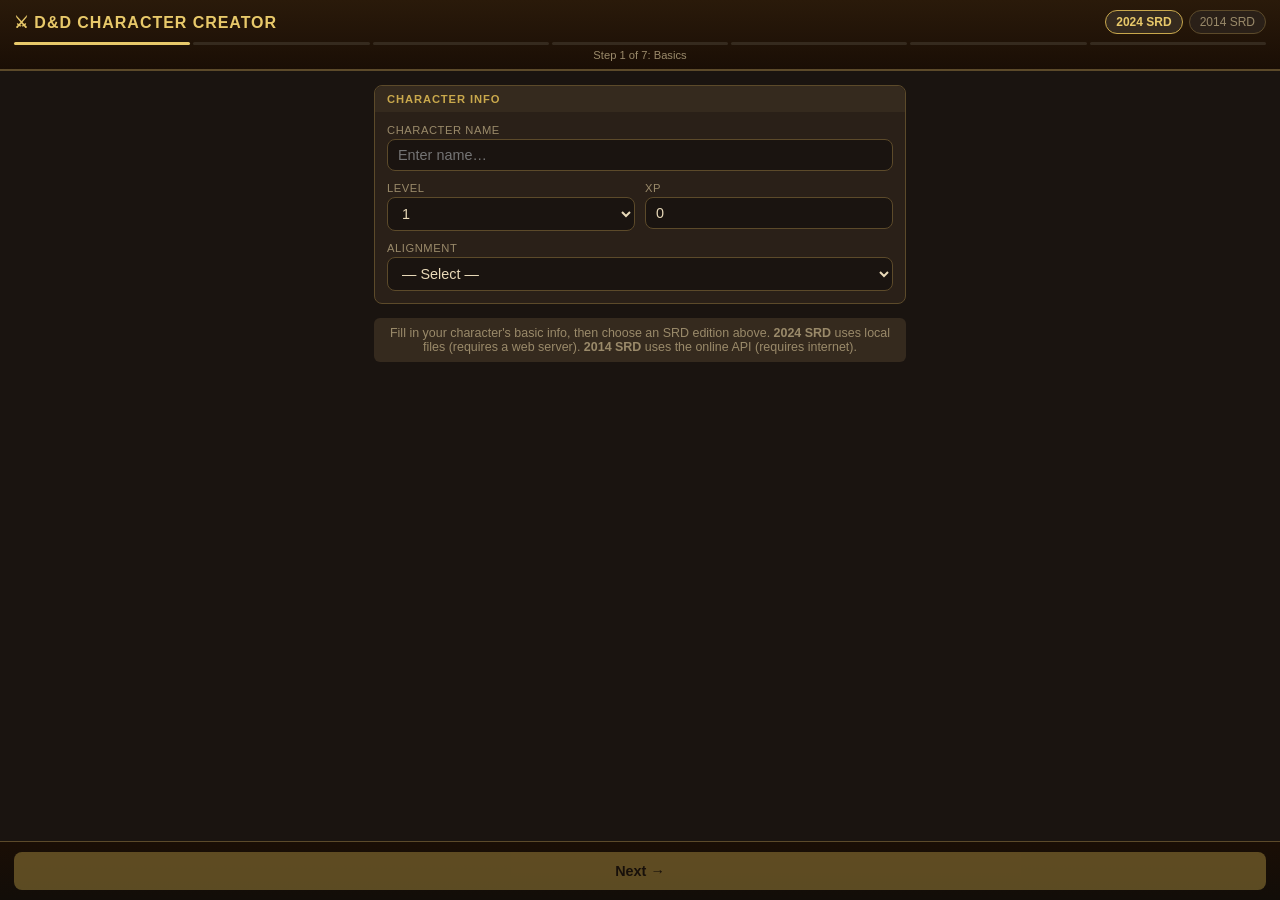
==== character-import-helper.html @ 52c6265e "Add character-import-helper.html wizard with SRD-driven character creation Introduces a 7-step chara" ====
<!DOCTYPE html>
<html lang="en">
<head>
<meta charset="UTF-8">
<meta name="viewport" content="width=device-width, initial-scale=1.0, maximum-scale=1.0">
<title>D&amp;D Character Creator</title>
<style>
/* ── Design tokens (match main sheet) ── */
:root {
  --bg:#1a1410;--surface:#2a2018;--surface2:#352a1e;--border:#5c4a2a;
  --border-rgb:92,74,42;--gold:#c9a84c;--gold-light:#e8c96a;
  --red:#c0392b;--red-light:#e74c3c;--green:#27ae60;
  --text:#e8d9b8;--text-muted:#9a8a6a;
  --spell:#5baeff;--spell-light:#7ec8ff;
  --radius:8px;--shadow:0 2px 8px rgba(0,0,0,.5);
}
*,*::before,*::after{box-sizing:border-box;margin:0;padding:0}
html{font-size:16px}
body{background:var(--bg);color:var(--text);font-family:-apple-system,BlinkMacSystemFont,'Segoe UI',sans-serif;min-height:100vh;padding-bottom:90px}

/* ── Header ── */
.wh{background:linear-gradient(180deg,#2a1a0a 0%,#1a0e05 100%);border-bottom:2px solid var(--border);padding:10px 14px 8px;position:sticky;top:0;z-index:100}
.wh-top{display:flex;align-items:center;justify-content:space-between}
.wh-title{font-size:1rem;font-weight:700;color:var(--gold-light);letter-spacing:.06em;text-transform:uppercase}
.wh-edition{display:flex;gap:6px}
.ed-btn{padding:4px 10px;border:1px solid var(--border);border-radius:20px;background:var(--surface);color:var(--text-muted);font-size:.75rem;cursor:pointer}
.ed-btn.active{border-color:var(--gold);background:var(--surface2);color:var(--gold-light);font-weight:600}
.wh-progress{display:flex;gap:3px;margin-top:8px}
.wp-seg{flex:1;height:3px;border-radius:2px;background:var(--surface2);transition:background .2s}
.wp-seg.done{background:var(--gold)}
.wp-seg.cur{background:var(--gold-light)}
.wh-label{font-size:.7rem;color:var(--text-muted);margin-top:4px;text-align:center}

/* ── Content ── */
.wc{padding:14px;max-width:560px;margin:0 auto}
.ws{display:none}.ws.active{display:block}

/* ── Section card ── */
.sec{background:var(--surface);border:1px solid var(--border);border-radius:var(--radius);margin-bottom:14px}
.sec-t{background:var(--surface2);padding:7px 12px;font-size:.7rem;font-weight:600;color:var(--gold);text-transform:uppercase;letter-spacing:.08em;border-radius:var(--radius) var(--radius) 0 0}
.sec-b{padding:12px}

/* ── Form ── */
.field{margin-bottom:11px}.field:last-child{margin-bottom:0}
.lbl{display:block;font-size:.7rem;color:var(--text-muted);text-transform:uppercase;letter-spacing:.05em;margin-bottom:3px}
.inp,.sel,.ta{width:100%;background:var(--bg);border:1px solid var(--border);border-radius:var(--radius);color:var(--text);font-size:.9rem;padding:7px 10px;outline:none;font-family:inherit}
.inp:focus,.sel:focus,.ta:focus{border-color:var(--gold)}
.sel option{background:#2a2018}
.ta{resize:vertical;min-height:70px}
.g2{display:grid;grid-template-columns:1fr 1fr;gap:10px}
.g3{display:grid;grid-template-columns:1fr 1fr 1fr;gap:8px}

/* ── Bonus picker ── */
.bonus-row{display:flex;align-items:center;gap:8px;margin-bottom:8px}
.bonus-row:last-child{margin-bottom:0}
.bonus-badge{min-width:38px;text-align:center;font-weight:700;font-size:.85rem;padding:4px 8px;border-radius:6px;border:1px solid var(--gold);color:var(--gold-light);background:var(--surface2)}
.bonus-badge.sm{border-color:var(--spell);color:var(--spell-light)}
.bonus-badge.bg-b{border-color:var(--green);color:var(--green)}
.bonus-label{font-size:.8rem;color:var(--text-muted);flex:0 0 60px}
.bonus-sel{flex:1;background:var(--bg);border:1px solid var(--border);border-radius:6px;color:var(--text);padding:6px 8px;font-size:.85rem}
.bonus-sel:focus{border-color:var(--gold);outline:none}

/* ── Species info pills ── */
.pill-row{display:flex;flex-wrap:wrap;gap:5px;margin-bottom:10px}
.pill{display:inline-flex;align-items:center;gap:5px;background:var(--surface2);border:1px solid var(--border);border-radius:20px;padding:4px 10px;font-size:.78rem}
.pill-k{color:var(--text-muted)}.pill-v{color:var(--gold-light);font-weight:600}

/* ── Trait toggles ── */
.trait-tog{display:flex;align-items:flex-start;gap:10px;padding:8px 0;border-bottom:1px solid rgba(92,74,42,.3);cursor:pointer}
.trait-tog:last-child{border-bottom:none}
.tog-box{width:16px;height:16px;border-radius:3px;border:1px solid var(--border);background:var(--bg);flex-shrink:0;margin-top:2px;transition:background .15s}
.trait-tog.on .tog-box{background:var(--gold);border-color:var(--gold)}
.tog-name{font-weight:600;font-size:.88rem;color:var(--gold-light)}
.tog-desc{font-size:.73rem;color:var(--text-muted);margin-top:2px;line-height:1.4}

/* ── Skill grid ── */
.skill-grid{display:grid;grid-template-columns:1fr 1fr;gap:5px}
.skill-chip{display:flex;align-items:center;gap:7px;padding:6px 8px;border:1px solid var(--border);border-radius:6px;background:var(--bg);cursor:pointer;font-size:.82rem;user-select:none}
.skill-chip.on{border-color:var(--gold);background:var(--surface2);color:var(--gold-light)}
.skill-chip.locked{border-color:var(--green);background:rgba(39,174,96,.1);color:var(--green);cursor:default}
.skill-dot{width:11px;height:11px;border-radius:50%;border:1px solid var(--border);flex-shrink:0}
.skill-chip.on .skill-dot{background:var(--gold);border-color:var(--gold)}
.skill-chip.locked .skill-dot{background:var(--green);border-color:var(--green)}

/* ── Equipment prof chips ── */
.ep-grid{display:flex;flex-wrap:wrap;gap:5px}
.ep-chip{padding:4px 10px;border:1px solid var(--border);border-radius:20px;font-size:.76rem;cursor:pointer;background:var(--bg);color:var(--text-muted)}
.ep-chip.on{border-color:var(--gold);background:var(--surface2);color:var(--gold-light)}

/* ── Ability score table ── */
.ab-table{width:100%;border-collapse:collapse}
.ab-table th{font-size:.65rem;color:var(--text-muted);text-transform:uppercase;letter-spacing:.05em;padding:3px 4px;text-align:center}
.ab-table td{padding:4px 4px;text-align:center;vertical-align:middle}
.ab-name{font-weight:700;color:var(--gold);font-size:.82rem;text-align:left!important;white-space:nowrap}
.ab-inp{width:50px;background:var(--bg);border:1px solid var(--border);border-radius:5px;color:var(--text);font-size:.9rem;padding:4px;text-align:center;outline:none}
.ab-inp:focus{border-color:var(--gold)}
.ab-bonus{color:var(--spell-light);font-size:.82rem;font-weight:600}
.ab-total{font-weight:700;font-size:1rem}
.ab-mod{color:var(--text-muted);font-size:.8rem}

/* ── Standard array ── */
.sa-row{display:flex;align-items:center;gap:8px;padding:6px 0;border-bottom:1px solid rgba(92,74,42,.3)}
.sa-row:last-child{border-bottom:none}
.sa-label{font-weight:700;color:var(--gold);width:32px;font-size:.82rem}
.sa-sel{flex:1;background:var(--bg);border:1px solid var(--border);border-radius:6px;color:var(--text);padding:5px 6px;font-size:.85rem;outline:none}
.sa-sel:focus{border-color:var(--gold)}
.sa-bonus{color:var(--spell-light);font-size:.78rem;width:36px;text-align:center}
.sa-total{font-weight:700;width:30px;text-align:center}
.sa-mod{color:var(--text-muted);font-size:.78rem;width:34px;text-align:center}

/* ── Point buy ── */
.points-disp{text-align:center;font-size:1.1rem;font-weight:700;color:var(--gold-light);margin-bottom:10px}
.points-disp span{font-size:.8rem;color:var(--text-muted);font-weight:normal}
.pb-row{display:flex;align-items:center;gap:7px;padding:5px 0;border-bottom:1px solid rgba(92,74,42,.3)}
.pb-row:last-child{border-bottom:none}
.pb-label{font-weight:700;color:var(--gold);width:32px;font-size:.82rem}
.pb-btn{width:26px;height:26px;border-radius:50%;border:1px solid var(--border);background:var(--surface2);color:var(--text);cursor:pointer;font-size:.9rem;display:flex;align-items:center;justify-content:center}
.pb-btn:active{background:var(--surface)}
.pb-val{font-weight:700;font-size:1rem;width:24px;text-align:center}
.pb-cost{color:var(--text-muted);font-size:.75rem;width:46px;text-align:center}
.pb-bonus{color:var(--spell-light);font-size:.78rem;width:36px;text-align:center}
.pb-total{font-weight:700;width:30px;text-align:center}
.pb-mod{color:var(--text-muted);font-size:.78rem;width:34px;text-align:center}

/* ── Method tabs ── */
.mtabs{display:flex;gap:5px;margin-bottom:13px}
.mtab{flex:1;padding:7px;border:1px solid var(--border);border-radius:var(--radius);background:var(--surface);color:var(--text-muted);font-size:.78rem;cursor:pointer;text-align:center}
.mtab.active{background:var(--surface2);border-color:var(--gold);color:var(--gold-light);font-weight:600}

/* ── Stat preview ── */
.stat-preview{display:grid;grid-template-columns:repeat(3,1fr);gap:8px;margin-bottom:12px}
.sp-card{background:var(--surface2);border:1px solid var(--border);border-radius:var(--radius);padding:8px;text-align:center}
.sp-val{font-size:1.4rem;font-weight:700;color:var(--gold-light)}
.sp-lbl{font-size:.62rem;color:var(--text-muted);text-transform:uppercase;margin-top:1px}

/* ── Summary ── */
.sum-name{font-size:1.25rem;font-weight:700;color:var(--gold-light);margin-bottom:2px}
.sum-meta{font-size:.83rem;color:var(--text-muted);margin-bottom:12px}
.sum-ab-grid{display:grid;grid-template-columns:repeat(3,1fr);gap:6px;margin-bottom:10px}
.sum-ab{background:var(--surface2);border:1px solid var(--border);border-radius:6px;text-align:center;padding:6px 4px}
.sum-ab-key{font-size:.65rem;color:var(--text-muted);text-transform:uppercase}
.sum-ab-score{font-size:1.1rem;font-weight:700;color:var(--gold-light)}
.sum-ab-mod{font-size:.78rem;color:var(--text-muted)}

/* ── JSON preview ── */
.json-prev{background:var(--bg);border:1px solid var(--border);border-radius:var(--radius);padding:10px;font-family:'Courier New',monospace;font-size:.65rem;color:var(--text-muted);max-height:180px;overflow-y:auto;white-space:pre;margin-bottom:12px}

/* ── Buttons ── */
.full-btn{width:100%;padding:12px;border:none;border-radius:var(--radius);font-size:.9rem;font-weight:600;cursor:pointer;margin-bottom:8px}
.full-btn:last-child{margin-bottom:0}
.full-btn.green{background:var(--green);color:#fff}
.full-btn.blue{background:var(--spell);color:#fff}
.full-btn.gold{background:var(--gold);color:#1a1410}

/* ── Status ── */
.status{font-size:.78rem;color:var(--text-muted);padding:8px 12px;background:var(--surface2);border-radius:6px;margin-bottom:10px;text-align:center}
.status.err{color:var(--red-light);background:rgba(192,57,43,.12)}
.status.load{color:var(--spell)}
.hint{font-size:.7rem;color:var(--text-muted);font-style:italic;margin-top:4px}
.badge-green{display:inline-block;padding:2px 8px;border-radius:10px;font-size:.72rem;font-weight:600;background:rgba(39,174,96,.15);border:1px solid var(--green);color:var(--green);margin-right:4px}
.badge-blue{display:inline-block;padding:2px 8px;border-radius:10px;font-size:.72rem;font-weight:600;background:rgba(91,174,255,.12);border:1px solid var(--spell);color:var(--spell-light);margin-right:4px}

/* ── Nav ── */
.wnav{position:fixed;bottom:0;left:0;right:0;background:linear-gradient(180deg,#1a0e05 0%,#120d08 100%);border-top:1px solid var(--border);padding:10px 14px;display:flex;gap:10px;z-index:100}
.nav-btn{flex:1;padding:11px;border:none;border-radius:var(--radius);font-size:.9rem;font-weight:600;cursor:pointer}
.nav-back{background:var(--surface2);border:1px solid var(--border);color:var(--text-muted)}
.nav-next{background:var(--gold);color:#1a1410}
.nav-next:disabled{opacity:.4;cursor:default}
</style>
</head>
<body>

<!-- ── Header ── -->
<div class="wh">
  <div class="wh-top">
    <div class="wh-title">⚔ D&amp;D Character Creator</div>
    <div class="wh-edition">
      <button class="ed-btn active" id="btn2024" onclick="setEdition('2024')">2024 SRD</button>
      <button class="ed-btn" id="btn2014" onclick="setEdition('2014')">2014 SRD</button>
    </div>
  </div>
  <div class="wh-progress" id="progressBar"></div>
  <div class="wh-label" id="stepLabel"></div>
</div>

<div class="wc">

<!-- ── Step 0: Basics ── -->
<div class="ws active" id="step-0">
  <div class="sec"><div class="sec-t">Character Info</div><div class="sec-b">
    <div class="field"><label class="lbl">Character Name</label><input class="inp" id="b-name" type="text" placeholder="Enter name…" oninput="W.basic.name=this.value;updateNav()"></div>
    <div class="g2">
      <div class="field"><label class="lbl">Level</label>
        <select class="sel" id="b-level" onchange="W.basic.level=+this.value">
          <option value="1">1</option><option value="2">2</option><option value="3">3</option>
          <option value="4">4</option><option value="5">5</option><option value="6">6</option>
          <option value="7">7</option><option value="8">8</option><option value="9">9</option>
          <option value="10">10</option><option value="11">11</option><option value="12">12</option>
          <option value="13">13</option><option value="14">14</option><option value="15">15</option>
          <option value="16">16</option><option value="17">17</option><option value="18">18</option>
          <option value="19">19</option><option value="20">20</option>
        </select>
      </div>
      <div class="field"><label class="lbl">XP</label><input class="inp" id="b-xp" type="number" min="0" value="0" oninput="W.basic.xp=this.value"></div>
    </div>
    <div class="field"><label class="lbl">Alignment</label>
      <select class="sel" id="b-align" onchange="W.basic.alignment=this.value">
        <option value="">— Select —</option>
        <option>Lawful Good</option><option>Neutral Good</option><option>Chaotic Good</option>
        <option>Lawful Neutral</option><option>True Neutral</option><option>Chaotic Neutral</option>
        <option>Lawful Evil</option><option>Neutral Evil</option><option>Chaotic Evil</option>
      </select>
    </div>
  </div></div>
  <div class="status" id="s0-hint">Fill in your character's basic info, then choose an SRD edition above. <b>2024 SRD</b> uses local files (requires a web server). <b>2014 SRD</b> uses the online API (requires internet).</div>
</div>

<!-- ── Step 1: Species ── -->
<div class="ws" id="step-1">
  <div class="sec"><div class="sec-t">Species / Race</div><div class="sec-b">
    <div class="field">
      <label class="lbl">Select Species</label>
      <select class="sel" id="sp-sel" onchange="onSpeciesChange(this.value)">
        <option value="">— Loading… —</option>
      </select>
    </div>
    <div id="sp-subrace-wrap" style="display:none" class="field">
      <label class="lbl">Subspecies</label>
      <select class="sel" id="sp-sub-sel" onchange="onSubspeciesChange(this.value)">
        <option value="">— None —</option>
      </select>
    </div>
  </div></div>

  <div id="sp-detail" style="display:none">
    <!-- Bonus allocation -->
    <div class="sec"><div class="sec-t">Ability Score Bonuses</div><div class="sec-b">
      <p class="hint" style="margin-bottom:10px" id="sp-bonus-hint"></p>
      <div id="sp-bonus-ui"></div>
    </div></div>
    <!-- Species info -->
    <div class="sec"><div class="sec-t">Species Info</div><div class="sec-b" id="sp-info-body"></div></div>
    <!-- Traits -->
    <div class="sec" id="sp-traits-sec"><div class="sec-t">Species Traits (select to import)</div><div class="sec-b" id="sp-traits-body"></div></div>
  </div>
  <div id="sp-status"></div>
</div>

<!-- ── Step 2: Class ── -->
<div class="ws" id="step-2">
  <div class="sec"><div class="sec-t">Class</div><div class="sec-b">
    <div class="field">
      <label class="lbl">Select Class</label>
      <select class="sel" id="cl-sel" onchange="onClassChange(this.value)">
        <option value="">— Loading… —</option>
      </select>
    </div>
    <div id="cl-subclass-wrap" style="display:none" class="field">
      <label class="lbl">Subclass (optional)</label>
      <select class="sel" id="cl-sub-sel" onchange="W.cls.subclass=this.options[this.selectedIndex].text;W.cls.subclassIndex=this.value">
        <option value="">— None selected —</option>
      </select>
    </div>
  </div></div>

  <div id="cl-detail" style="display:none">
    <div class="sec"><div class="sec-t">Class Info</div><div class="sec-b" id="cl-info-body"></div></div>
    <div class="sec"><div class="sec-t" id="cl-skill-title">Skill Proficiencies</div><div class="sec-b"><div class="skill-grid" id="cl-skill-grid"></div></div></div>
    <div class="sec"><div class="sec-t">Equipment Proficiencies</div><div class="sec-b"><div class="ep-grid" id="cl-equip-grid"></div></div></div>
  </div>
  <div id="cl-status"></div>
</div>

<!-- ── Step 3: Background ── -->
<div class="ws" id="step-3">
  <div class="sec"><div class="sec-t">Background</div><div class="sec-b">
    <div class="field">
      <label class="lbl">Select Background</label>
      <select class="sel" id="bg-sel" onchange="onBackgroundChange(this.value)">
        <option value="">— Loading… —</option>
      </select>
    </div>
  </div></div>

  <div id="bg-detail" style="display:none">
    <div class="sec" id="bg-bonus-sec"><div class="sec-t">Ability Score Bonuses</div><div class="sec-b">
      <p class="hint" style="margin-bottom:10px" id="bg-bonus-hint"></p>
      <div id="bg-bonus-ui"></div>
    </div></div>
    <div class="sec"><div class="sec-t">Background Proficiencies</div><div class="sec-b" id="bg-profs-body"></div></div>
  </div>
  <div class="status" id="bg-status-none" style="display:none">No background selected — skills from background will be skipped.</div>
  <div id="bg-status"></div>
</div>

<!-- ── Step 4: Ability Scores ── -->
<div class="ws" id="step-4">
  <div class="mtabs">
    <div class="mtab active" onclick="setScoreMethod('manual')">Manual</div>
    <div class="mtab" onclick="setScoreMethod('standard')">Standard Array</div>
    <div class="mtab" onclick="setScoreMethod('pointbuy')">Point Buy</div>
  </div>
  <div id="score-manual">
    <div class="sec"><div class="sec-t">Base Scores</div><div class="sec-b">
      <table class="ab-table">
        <thead><tr><th></th><th>Base</th><th>Bonus</th><th>Total</th><th>Mod</th></tr></thead>
        <tbody id="manual-tbody"></tbody>
      </table>
    </div></div>
  </div>
  <div id="score-standard" style="display:none">
    <div class="sec"><div class="sec-t">Standard Array — assign 15,14,13,12,10,8</div><div class="sec-b">
      <div id="sa-body"></div>
    </div></div>
  </div>
  <div id="score-pointbuy" style="display:none">
    <div class="sec"><div class="sec-t">Point Buy (27 points)</div><div class="sec-b">
      <div class="points-disp" id="pb-points">27 <span>points remaining</span></div>
      <div id="pb-body"></div>
    </div></div>
  </div>
  <div class="stat-preview" id="stat-preview">
    <div class="sp-card"><div class="sp-val" id="prev-hp">—</div><div class="sp-lbl">HP (avg)</div></div>
    <div class="sp-card"><div class="sp-val" id="prev-ac">—</div><div class="sp-lbl">AC (base)</div></div>
    <div class="sp-card"><div class="sp-val" id="prev-prof">+2</div><div class="sp-lbl">Prof Bonus</div></div>
  </div>
  <div class="hint" style="text-align:center;margin-bottom:6px">HP uses average per level; AC = 10 + DEX mod. Both can be adjusted in the character sheet.</div>
</div>

<!-- ── Step 5: Personality ── -->
<div class="ws" id="step-5">
  <div class="sec"><div class="sec-t">Languages</div><div class="sec-b">
    <div class="field"><label class="lbl">Languages (free text)</label>
      <input class="inp" id="p-langs" type="text" placeholder="Common, Elvish…" oninput="W.personality.languages=this.value">
    </div>
    <p class="hint">Common is standard. Add languages granted by species, background, or class.</p>
  </div></div>
  <div class="sec"><div class="sec-t">Personality</div><div class="sec-b">
    <div class="field"><label class="lbl">Personality Traits</label><textarea class="ta" id="p-personality" oninput="W.personality.personality=this.value"></textarea></div>
    <div class="field"><label class="lbl">Ideals</label><textarea class="ta" id="p-ideals" oninput="W.personality.ideals=this.value"></textarea></div>
    <div class="field"><label class="lbl">Bonds</label><textarea class="ta" id="p-bonds" oninput="W.personality.bonds=this.value"></textarea></div>
    <div class="field"><label class="lbl">Flaws</label><textarea class="ta" id="p-flaws" oninput="W.personality.flaws=this.value"></textarea></div>
  </div></div>
  <div class="sec"><div class="sec-t">Notes</div><div class="sec-b">
    <div class="field"><textarea class="ta" id="p-notes" placeholder="Campaign notes…" oninput="W.personality.notes=this.value"></textarea></div>
  </div></div>
</div>

<!-- ── Step 6: Review & Export ── -->
<div class="ws" id="step-6">
  <div class="sec"><div class="sec-t">Character Summary</div><div class="sec-b" id="review-summary"></div></div>
  <div class="sec"><div class="sec-t">JSON Preview</div><div class="sec-b">
    <div class="json-prev" id="json-prev"></div>
    <button class="full-btn green" onclick="downloadJSON()">⬇ Download JSON</button>
    <button class="full-btn blue" onclick="copyJSON()">⎘ Copy to Clipboard</button>
  </div></div>
  <div class="sec"><div class="sec-t">How to Import</div><div class="sec-b">
    <p style="font-size:.82rem;color:var(--text-muted);line-height:1.6">
      1. Open <b>dnd-character-sheet.html</b> in your browser.<br>
      2. Tap ⚙ Settings in the top-right corner.<br>
      3. Choose <b>Load Character</b> and select the downloaded JSON file.<br>
      4. Your character will be loaded and ready to edit.
    </p>
  </div></div>
  <div id="review-status"></div>
</div>

</div><!-- /wc -->

<!-- ── Bottom nav ── -->
<div class="wnav">
  <button class="nav-btn nav-back" id="btnBack" onclick="goBack()">← Back</button>
  <button class="nav-btn nav-next" id="btnNext" onclick="goNext()">Next →</button>
</div>

<script>
'use strict';

// ── Constants ──────────────────────────────────────────────────────────────

const STEPS = ['Basics','Species','Class','Background','Ability Scores','Personality','Review'];
const ABILITY_KEYS = ['STR','DEX','CON','INT','WIS','CHA'];
const ABILITY_NAMES = {STR:'Strength',DEX:'Dexterity',CON:'Constitution',INT:'Intelligence',WIS:'Wisdom',CHA:'Charisma'};

const ALL_SKILLS = ['Acrobatics','Animal Handling','Arcana','Athletics','Deception','History',
  'Insight','Intimidation','Investigation','Medicine','Nature','Perception',
  'Performance','Persuasion','Religion','Sleight of Hand','Stealth','Survival'];

const SLOT_LABELS = ['1st','2nd','3rd','4th','5th','6th','7th','8th','9th'];

// Spell slot tables — index 0 = level 1, each entry = [1st…9th slots]
const SLOTS_FULL = [
  [2,0,0,0,0,0,0,0,0],[3,0,0,0,0,0,0,0,0],[4,2,0,0,0,0,0,0,0],[4,3,0,0,0,0,0,0,0],
  [4,3,2,0,0,0,0,0,0],[4,3,3,0,0,0,0,0,0],[4,3,3,1,0,0,0,0,0],[4,3,3,2,0,0,0,0,0],
  [4,3,3,3,1,0,0,0,0],[4,3,3,3,2,0,0,0,0],[4,3,3,3,2,1,0,0,0],[4,3,3,3,2,1,0,0,0],
  [4,3,3,3,2,1,1,0,0],[4,3,3,3,2,1,1,0,0],[4,3,3,3,2,1,1,1,0],[4,3,3,3,2,1,1,1,0],
  [4,3,3,3,2,1,1,1,1],[4,3,3,3,3,1,1,1,1],[4,3,3,3,3,2,1,1,1],[4,3,3,3,3,2,2,1,1]
];
const SLOTS_HALF_2024 = [
  [2,0,0,0,0,0,0,0,0],[2,0,0,0,0,0,0,0,0],[3,0,0,0,0,0,0,0,0],[3,0,0,0,0,0,0,0,0],
  [4,2,0,0,0,0,0,0,0],[4,2,0,0,0,0,0,0,0],[4,3,0,0,0,0,0,0,0],[4,3,0,0,0,0,0,0,0],
  [4,3,2,0,0,0,0,0,0],[4,3,2,0,0,0,0,0,0],[4,3,3,0,0,0,0,0,0],[4,3,3,0,0,0,0,0,0],
  [4,3,3,1,0,0,0,0,0],[4,3,3,1,0,0,0,0,0],[4,3,3,2,0,0,0,0,0],[4,3,3,2,0,0,0,0,0],
  [4,3,3,3,1,0,0,0,0],[4,3,3,3,1,0,0,0,0],[4,3,3,3,2,0,0,0,0],[4,3,3,3,2,0,0,0,0]
];
const SLOTS_HALF_2014 = [
  [0,0,0,0,0,0,0,0,0],[2,0,0,0,0,0,0,0,0],[3,0,0,0,0,0,0,0,0],[3,0,0,0,0,0,0,0,0],
  [4,2,0,0,0,0,0,0,0],[4,2,0,0,0,0,0,0,0],[4,3,0,0,0,0,0,0,0],[4,3,0,0,0,0,0,0,0],
  [4,3,2,0,0,0,0,0,0],[4,3,2,0,0,0,0,0,0],[4,3,3,0,0,0,0,0,0],[4,3,3,0,0,0,0,0,0],
  [4,3,3,1,0,0,0,0,0],[4,3,3,1,0,0,0,0,0],[4,3,3,2,0,0,0,0,0],[4,3,3,2,0,0,0,0,0],
  [4,3,3,3,1,0,0,0,0],[4,3,3,3,1,0,0,0,0],[4,3,3,3,2,0,0,0,0],[4,3,3,3,2,0,0,0,0]
];
const SLOTS_WARLOCK = [
  [1,0,0,0,0,0,0,0,0],[2,0,0,0,0,0,0,0,0],[0,2,0,0,0,0,0,0,0],[0,2,0,0,0,0,0,0,0],
  [0,0,2,0,0,0,0,0,0],[0,0,2,0,0,0,0,0,0],[0,0,0,2,0,0,0,0,0],[0,0,0,2,0,0,0,0,0],
  [0,0,0,0,2,0,0,0,0],[0,0,0,0,2,0,0,0,0],[0,0,0,0,3,0,0,0,0],[0,0,0,0,3,0,0,0,0],
  [0,0,0,0,3,0,0,0,0],[0,0,0,0,3,0,0,0,0],[0,0,0,0,3,0,0,0,0],[0,0,0,0,3,0,0,0,0],
  [0,0,0,0,4,0,0,0,0],[0,0,0,0,4,0,0,0,0],[0,0,0,0,4,0,0,0,0],[0,0,0,0,4,0,0,0,0]
];
const SLOTS_NONE = Array.from({length:20},()=>[0,0,0,0,0,0,0,0,0]);

function classSlotTable(idx, edition) {
  if (['bard','cleric','druid','sorcerer','wizard'].includes(idx)) return SLOTS_FULL;
  if (idx === 'warlock') return SLOTS_WARLOCK;
  if (['paladin','ranger'].includes(idx)) return edition==='2024'?SLOTS_HALF_2024:SLOTS_HALF_2014;
  return SLOTS_NONE;
}

// Equipment proficiencies by class index
const CLASS_EQUIP = {
  barbarian:{groups:['Light Armor','Medium Armor','Shields','Simple Weapons','Martial Weapons'],custom:[]},
  bard:     {groups:['Light Armor','Simple Weapons'],custom:['Hand Crossbow','Longsword','Rapier','Shortsword']},
  cleric:   {groups:['Light Armor','Medium Armor','Shields','Simple Weapons'],custom:[]},
  druid:    {groups:['Light Armor','Medium Armor','Shields','Simple Weapons'],custom:[]},
  fighter:  {groups:['Light Armor','Medium Armor','Heavy Armor','Shields','Simple Weapons','Martial Weapons'],custom:[]},
  monk:     {groups:['Simple Weapons'],custom:['Shortsword']},
  paladin:  {groups:['Light Armor','Medium Armor','Heavy Armor','Shields','Simple Weapons','Martial Weapons'],custom:[]},
  ranger:   {groups:['Light Armor','Medium Armor','Shields','Simple Weapons','Martial Weapons'],custom:[]},
  rogue:    {groups:['Light Armor','Simple Weapons'],custom:['Hand Crossbow','Longsword','Rapier','Shortsword']},
  sorcerer: {groups:[],custom:['Dagger','Light Crossbow','Quarterstaff','Dart','Sling']},
  warlock:  {groups:['Light Armor','Simple Weapons'],custom:[]},
  wizard:   {groups:[],custom:['Dagger','Light Crossbow','Quarterstaff','Dart','Sling']},
};

// Point buy costs (index = score - 8)
const PB_COST = [0,1,2,3,4,5,0,7,0,9];
const PB_TOTAL = 27;

// ── State ──────────────────────────────────────────────────────────────────

const W = {
  edition: '2024',
  step: 0,
  basic: { name:'', level:1, alignment:'', xp:'0' },

  // species
  speciesIndex: '',
  speciesData: null,      // normalized species object
  subspeciesIndex: '',
  subspeciesData: null,
  speciesBonus: {big:'', small:''},       // '+2' and '+1' ability keys
  speciesBonusCustom: {},                 // for 2014: override map {original_key: new_key}
  selectedTraits: [],                     // indices of traits selected to import

  // class
  classIndex: '',
  classData: null,
  subclassIndex: '',
  subclassName: '',
  chosenSkills: [],
  equipProfs: [],                         // array of group names (from CLASS_EQUIP)
  equipCustom: [],                        // extra custom prof names

  // background
  bgIndex: '',
  bgData: null,
  bgBonus: {big:'', small:''},

  // ability scores
  scoreMethod: 'manual',
  baseScores: {STR:10,DEX:10,CON:10,INT:10,WIS:10,CHA:10},
  stdAssign: {STR:'',DEX:'',CON:'',INT:'',WIS:'',CHA:''},  // value assigned for std array
  pbScores: {STR:8,DEX:8,CON:8,INT:8,WIS:8,CHA:8},

  // personality
  personality: {personality:'',ideals:'',bonds:'',flaws:'',languages:'',notes:''},

  // cache
  _cache: {},
  _srdLoaded: {species:false,classes:false,backgrounds:false},
};

// ── Utilities ──────────────────────────────────────────────────────────────

const abilityMod = s => Math.floor((s-10)/2);
const modStr = m => (m>=0?'+':'')+m;
const profBonus = lvl => Math.ceil(lvl/4)+1;
const el = id => document.getElementById(id);

function totalScores() {
  const base = W.scoreMethod==='manual' ? W.baseScores :
               W.scoreMethod==='standard' ? stdArrayTotals() : W.pbScores;
  const bonus = totalBonuses();
  const out = {};
  for (const k of ABILITY_KEYS) out[k] = (base[k]||0) + (bonus[k]||0);
  return out;
}

function totalBonuses() {
  const b = {STR:0,DEX:0,CON:0,INT:0,WIS:0,CHA:0};
  // species bonus
  if (W.edition==='2024') {
    if (W.speciesBonus.big) b[W.speciesBonus.big] += 2;
    if (W.speciesBonus.small) b[W.speciesBonus.small] += 1;
  } else {
    // 2014: fixed bonuses with optional override
    const raw = W.speciesData?.abilityBonuses || {};
    for (const [origKey, val] of Object.entries(raw)) {
      const target = W.speciesBonusCustom[origKey] || origKey;
      if (target && ABILITY_KEYS.includes(target)) b[target] = (b[target]||0) + val;
    }
  }
  // subspecies bonus
  const subRaw = W.subspeciesData?.abilityBonuses || {};
  for (const [origKey, val] of Object.entries(subRaw)) {
    const target = W.speciesBonusCustom['sub_'+origKey] || origKey;
    if (target && ABILITY_KEYS.includes(target)) b[target] = (b[target]||0) + val;
  }
  // background bonus (2024 only)
  if (W.edition==='2024' && W.bgData) {
    if (W.bgBonus.big) b[W.bgBonus.big] = (b[W.bgBonus.big]||0) + 2;
    if (W.bgBonus.small) b[W.bgBonus.small] = (b[W.bgBonus.small]||0) + 1;
  }
  return b;
}

function stdArrayTotals() {
  const base = {STR:0,DEX:0,CON:0,INT:0,WIS:0,CHA:0};
  for (const k of ABILITY_KEYS) {
    const v = parseInt(W.stdAssign[k]);
    if (!isNaN(v)) base[k] = v;
  }
  return base;
}

// ── SRD fetching ──────────────────────────────────────────────────────────

const BASE_2014 = 'https://www.dnd5eapi.co/api/';
const BASE_2024 = '/srd2024/';

async function srdGet(path) {
  const key = W.edition + '|' + path;
  if (W._cache[key]) return W._cache[key];
  let url;
  if (W.edition === '2024') {
    url = BASE_2024 + path;
  } else {
    url = BASE_2014 + path;
  }
  const r = await fetch(url);
  if (!r.ok) throw new Error(`HTTP ${r.status} for ${url}`);
  const data = await r.json();
  W._cache[key] = data;
  return data;
}

// ── Normalize species data ─────────────────────────────────────────────────

function normalizeSpecies2024(raw) {
  return {
    index: raw.index,
    name: raw.name,
    speed: raw.speed || 30,
    size: raw.size || 'Medium',
    traits: (raw.traits||[]).map(t=>({name:t.name, description:t.description||''})),
    abilityBonuses: {},   // 2024 = free choice
    subspecies: (raw.subspecies||[]).map(s=>({
      index: s.index,
      name: s.name,
      traits: (s.traits||[]).map(t=>({name:t.name, description:t.description||''})),
      abilityBonuses: {},
    })),
    languages: '',
  };
}

function normalizeSpecies2014(raw, traitDescMap) {
  // Parse ability bonuses: {STR:2, DEX:1, ...}
  const ab = {};
  for (const entry of (raw.ability_bonuses||[])) {
    const k = entry.ability_score.index.toUpperCase();
    if (ABILITY_KEYS.includes(k)) ab[k] = (ab[k]||0) + entry.bonus;
  }
  const traits = (raw.traits||[]).map(t=>({
    name: t.name,
    description: (traitDescMap[t.index]||[]).join('\n\n'),
  }));
  // Languages
  const langs = (raw.languages||[]).map(l=>l.name).join(', ');
  return {
    index: raw.index,
    name: raw.name,
    speed: raw.speed || 30,
    size: (raw.size||'Medium').charAt(0).toUpperCase()+(raw.size||'Medium').slice(1).toLowerCase(),
    traits,
    abilityBonuses: ab,
    subspecies: (raw.subraces||[]).map(s=>({index:s.index, name:s.name})),
    languages: langs,
  };
}

function normalizeClass2024(raw) {
  return {
    index: raw.index,
    name: raw.name,
    hitDie: raw.hit_die,
    spellcasting: raw.spellcasting_ability,
    savingThrows: raw.saving_throws || [],
    skillChoices: raw.skill_choices || {choose:2,from:[]},
    subclasses: (raw.subclasses||[]).map(s=>({index:s.index, name:s.name})),
  };
}

function normalizeClass2014(raw) {
  // Parse skill choices from proficiency_choices
  const skillChoices = {choose:2, from:[]};
  for (const pc of (raw.proficiency_choices||[])) {
    const opts = (pc.from?.options||[]).filter(o=>o.item?.name?.startsWith('Skill:'));
    if (opts.length > 0) {
      skillChoices.choose = pc.choose;
      skillChoices.from = opts.map(o=>o.item.name.replace('Skill: ',''));
    }
  }
  return {
    index: raw.index,
    name: raw.name,
    hitDie: raw.hit_die,
    spellcasting: raw.spellcasting_ability?.index?.toUpperCase().slice(0,3) || null,
    savingThrows: (raw.saving_throws||[]).map(s=>s.index.toUpperCase()),
    skillChoices,
    subclasses: (raw.subclasses||[]).map(s=>({index:s.index, name:s.name})),
  };
}

function normalizeBackground2024(raw) {
  const skillProfs = [], toolProfs = [];
  for (const p of (raw.proficiencies||[])) {
    if (p.startsWith('Skill: ')) skillProfs.push(p.replace('Skill: ',''));
    else if (p.startsWith('Tool: ')) toolProfs.push(p.replace('Tool: ',''));
    else toolProfs.push(p);
  }
  return {
    index: raw.index,
    name: raw.name,
    skillProfs,
    toolProfs,
    abilityScores: raw.ability_scores || null,  // eligible abilities for bonuses
    feat: raw.feat || '',
  };
}

function normalizeBackground2014(raw) {
  const skillProfs = [], toolProfs = [];
  for (const p of (raw.starting_proficiencies||[])) {
    if (p.name.startsWith('Skill: ')) skillProfs.push(p.name.replace('Skill: ',''));
    else toolProfs.push(p.name);
  }
  return {
    index: raw.index,
    name: raw.name,
    skillProfs,
    toolProfs,
    abilityScores: null,
    feat: '',
  };
}

// ── Species step ───────────────────────────────────────────────────────────

async function loadSpeciesList() {
  const statusEl = el('sp-status');
  statusEl.innerHTML = '<div class="status load">Loading species…</div>';
  try {
    let list = [];
    if (W.edition === '2024') {
      const data = await srdGet('species.json');
      list = data.map(s=>({index:s.index, name:s.name}));
      W._cache['2024|species_full'] = data;
    } else {
      const data = await srdGet('races');
      list = (data.results||[]).map(r=>({index:r.index, name:r.name}));
    }
    const sel = el('sp-sel');
    sel.innerHTML = '<option value="">— Select species —</option>' +
      list.map(s=>`<option value="${s.index}">${s.name}</option>`).join('');
    statusEl.innerHTML = '';
    W._srdLoaded.species = true;
  } catch(e) {
    statusEl.innerHTML = `<div class="status err">Failed to load species: ${e.message}. ${W.edition==='2024'?'2024 SRD requires a web server (not file://).':''}</div>`;
  }
}

async function onSpeciesChange(idx) {
  W.speciesIndex = idx;
  W.speciesData = null;
  W.subspeciesData = null;
  W.subspeciesIndex = '';
  W.selectedTraits = [];
  el('sp-detail').style.display = 'none';
  el('sp-subrace-wrap').style.display = 'none';
  if (!idx) { updateNav(); return; }

  const statusEl = el('sp-status');
  statusEl.innerHTML = '<div class="status load">Loading species details…</div>';
  try {
    let normalized;
    if (W.edition === '2024') {
      const full = W._cache['2024|species_full'] || [];
      const raw = full.find(s=>s.index===idx);
      if (!raw) throw new Error('Species not found in local data.');
      normalized = normalizeSpecies2024(raw);
    } else {
      const raw = await srdGet(`races/${idx}`);
      // Batch-fetch trait descriptions
      const traitDescs = {};
      await Promise.all((raw.traits||[]).map(async t=>{
        try {
          const td = await srdGet(`traits/${t.index}`);
          traitDescs[t.index] = td.desc || [];
        } catch { traitDescs[t.index] = []; }
      }));
      normalized = normalizeSpecies2014(raw, traitDescs);
    }
    W.speciesData = normalized;
    W.selectedTraits = normalized.traits.map((_,i)=>i); // all selected by default
    statusEl.innerHTML = '';
    renderSpeciesDetail(normalized);
    updateNav();
  } catch(e) {
    statusEl.innerHTML = `<div class="status err">Error: ${e.message}</div>`;
  }
}

async function onSubspeciesChange(idx) {
  W.subspeciesIndex = idx;
  W.subspeciesData = null;
  if (!idx) { renderBonusUI(); return; }

  try {
    let subData;
    if (W.edition === '2024') {
      const sub = W.speciesData.subspecies.find(s=>s.index===idx);
      subData = sub ? {index:sub.index, name:sub.name, traits:sub.traits, abilityBonuses:{}} : null;
    } else {
      const raw = await srdGet(`subraces/${idx}`);
      const ab = {};
      for (const entry of (raw.ability_bonuses||[])) {
        const k = entry.ability_score.index.toUpperCase();
        if (ABILITY_KEYS.includes(k)) ab[k] = (ab[k]||0) + entry.bonus;
      }
      const traitDescs = {};
      await Promise.all((raw.racial_traits||[]).map(async t=>{
        try {
          const td = await srdGet(`traits/${t.index}`);
          traitDescs[t.index] = td.desc || [];
        } catch { traitDescs[t.index] = []; }
      }));
      subData = {
        index: raw.index, name: raw.name,
        abilityBonuses: ab,
        traits: (raw.racial_traits||[]).map(t=>({
          name: t.name,
          description: (traitDescs[t.index]||[]).join('\n\n'),
        })),
      };
    }
    W.subspeciesData = subData;
    if (subData?.traits?.length) {
      const startIdx = W.speciesData.traits.length;
      for (let i = 0; i < subData.traits.length; i++) {
        if (!W.selectedTraits.includes(startIdx + i)) W.selectedTraits.push(startIdx + i);
      }
    }
    renderBonusUI();
    if (subData?.traits?.length) renderTraitList();
  } catch(e) {
    el('sp-status').innerHTML = `<div class="status err">Subspecies error: ${e.message}</div>`;
  }
}

function renderSpeciesDetail(sp) {
  // Info pills
  el('sp-info-body').innerHTML = `<div class="pill-row">
    <span class="pill"><span class="pill-k">Size</span><span class="pill-v">${sp.size}</span></span>
    <span class="pill"><span class="pill-k">Speed</span><span class="pill-v">${sp.speed} ft</span></span>
  </div>`;

  // Subspecies dropdown
  if (sp.subspecies?.length) {
    const subSel = el('sp-sub-sel');
    subSel.innerHTML = '<option value="">— None —</option>' +
      sp.subspecies.map(s=>`<option value="${s.index}">${s.name}</option>`).join('');
    el('sp-subrace-wrap').style.display = '';
  }

  renderBonusUI();
  renderTraitList();
  el('sp-detail').style.display = '';
}

function renderBonusUI() {
  const sp = W.speciesData;
  if (!sp) return;
  const bonusHint = el('sp-bonus-hint');
  const bonusUI = el('sp-bonus-ui');

  if (W.edition === '2024') {
    // Free +2 and +1 to any abilities (2024 rules)
    bonusHint.textContent = '2024 rules: choose any +2 and any different +1 for your species.';
    bonusUI.innerHTML = buildBonusPicker('sp-big','sp-small','+2 Bonus','+1 Bonus','',W.speciesBonus.big,W.speciesBonus.small);
    el('sp-big').addEventListener('change', e=>{W.speciesBonus.big=e.target.value;validateBonusConflict('sp-big','sp-small');updateStatPreview();});
    el('sp-small').addEventListener('change', e=>{W.speciesBonus.small=e.target.value;validateBonusConflict('sp-small','sp-big');updateStatPreview();});

    // Subspecies bonus
    if (W.subspeciesData && W.edition==='2024') {
      bonusUI.insertAdjacentHTML('beforeend','<p class="hint" style="margin:8px 0 6px">Subspecies also grants +2/+1:</p>'+
        buildBonusPicker('sp-sub-big','sp-sub-small','+2 (Subspecies)','+1 (Subspecies)','bg-b',W.speciesBonus.subBig||'',W.speciesBonus.subSmall||''));
      el('sp-sub-big').addEventListener('change', e=>{W.speciesBonus.subBig=e.target.value;updateStatPreview();});
      el('sp-sub-small').addEventListener('change', e=>{W.speciesBonus.subSmall=e.target.value;updateStatPreview();});
    }
  } else {
    // 2014: show fixed bonuses but allow override per bonus
    const ab = {...(sp.abilityBonuses||{})};
    // Add subspecies bonuses
    for (const [k,v] of Object.entries(W.subspeciesData?.abilityBonuses||{})) {
      ab['sub_'+k] = v;
    }
    if (Object.keys(ab).length === 0) {
      bonusHint.textContent = 'This race grants no standard ability score bonuses.';
      bonusUI.innerHTML = '';
      return;
    }
    bonusHint.textContent = 'Standard bonuses shown. Use the dropdowns to reassign each bonus to a different ability.';
    const rows = Object.entries(ab).map(([origKey, val])=>{
      const label = origKey.startsWith('sub_') ? origKey.slice(4)+' (subrace)' : origKey;
      const currentTarget = W.speciesBonusCustom[origKey] || (origKey.startsWith('sub_')?origKey.slice(4):origKey);
      return `<div class="bonus-row">
        <span class="bonus-badge sm">${val>0?'+':''}${val}</span>
        <span class="bonus-label">${label}</span>
        <select class="bonus-sel" data-orig="${origKey}" onchange="W.speciesBonusCustom[this.dataset.orig]=this.value;updateStatPreview()">
          ${ABILITY_KEYS.map(k=>`<option value="${k}"${k===currentTarget?' selected':''}>${k} — ${ABILITY_NAMES[k]}</option>`).join('')}
        </select>
      </div>`;
    });
    bonusUI.innerHTML = rows.join('');
  }
}

function buildBonusPicker(idBig, idSmall, labelBig, labelSmall, badgeClass, valBig, valSmall) {
  const opts = `<option value="">— None —</option>`+ABILITY_KEYS.map(k=>`<option value="${k}">${k} — ${ABILITY_NAMES[k]}</option>`).join('');
  const setSelected = (opts, val) => opts.replace(`value="${val}"`,`value="${val}" selected`);
  return `<div class="bonus-row">
    <span class="bonus-badge ${badgeClass}">+2</span>
    <span class="bonus-label">${labelBig}</span>
    <select class="bonus-sel" id="${idBig}">${setSelected(opts,valBig)}</select>
  </div>
  <div class="bonus-row">
    <span class="bonus-badge sm ${badgeClass}">+1</span>
    <span class="bonus-label">${labelSmall}</span>
    <select class="bonus-sel" id="${idSmall}">${setSelected(opts,valSmall)}</select>
  </div>`;
}

function validateBonusConflict(changed, other) {
  const cv = el(changed).value, ov = el(other).value;
  if (cv && cv === ov) el(other).value = '';
  if (changed === 'sp-big') W.speciesBonus.big = el('sp-big').value;
  if (changed === 'sp-small') W.speciesBonus.small = el('sp-small').value;
  if (changed === 'sp-big' && el('sp-small').value === el('sp-big').value) {
    W.speciesBonus.small = ''; el('sp-small').value = '';
  }
  if (changed === 'sp-small' && el('sp-big').value === el('sp-small').value) {
    W.speciesBonus.big = ''; el('sp-big').value = '';
  }
}

function renderTraitList() {
  const allTraits = [...(W.speciesData?.traits||[]), ...(W.subspeciesData?.traits||[])];
  if (!allTraits.length) {
    el('sp-traits-sec').style.display = 'none';
    return;
  }
  el('sp-traits-sec').style.display = '';
  el('sp-traits-body').innerHTML = allTraits.map((t,i)=>`
    <div class="trait-tog${W.selectedTraits.includes(i)?' on':''}" onclick="toggleTrait(${i})">
      <div class="tog-box"></div>
      <div>
        <div class="tog-name">${t.name}</div>
        ${t.description?`<div class="tog-desc">${t.description.slice(0,160)}${t.description.length>160?'…':''}</div>`:''}
      </div>
    </div>`).join('');
}

function toggleTrait(i) {
  const idx = W.selectedTraits.indexOf(i);
  if (idx>=0) W.selectedTraits.splice(idx,1);
  else W.selectedTraits.push(i);
  renderTraitList();
}

// ── Class step ─────────────────────────────────────────────────────────────

async function loadClassList() {
  const statusEl = el('cl-status');
  statusEl.innerHTML = '<div class="status load">Loading classes…</div>';
  try {
    let list = [];
    if (W.edition === '2024') {
      const data = await srdGet('classes.json');
      list = data.map(c=>({index:c.index, name:c.name}));
      W._cache['2024|classes_full'] = data;
    } else {
      const data = await srdGet('classes');
      list = (data.results||[]).map(c=>({index:c.index, name:c.name}));
    }
    const sel = el('cl-sel');
    sel.innerHTML = '<option value="">— Select class —</option>' +
      list.map(c=>`<option value="${c.index}">${c.name}</option>`).join('');
    statusEl.innerHTML = '';
    W._srdLoaded.classes = true;
  } catch(e) {
    statusEl.innerHTML = `<div class="status err">Failed to load classes: ${e.message}</div>`;
  }
}

async function onClassChange(idx) {
  W.classIndex = idx;
  W.classData = null;
  W.subclassIndex = '';
  W.subclassName = '';
  W.chosenSkills = [];
  el('cl-detail').style.display = 'none';
  el('cl-subclass-wrap').style.display = 'none';
  if (!idx) { updateNav(); return; }

  const statusEl = el('cl-status');
  statusEl.innerHTML = '<div class="status load">Loading class details…</div>';
  try {
    let normalized;
    if (W.edition === '2024') {
      const full = W._cache['2024|classes_full'] || [];
      const raw = full.find(c=>c.index===idx);
      if (!raw) throw new Error('Class not found.');
      normalized = normalizeClass2024(raw);
    } else {
      const raw = await srdGet(`classes/${idx}`);
      normalized = normalizeClass2014(raw);
    }
    W.classData = normalized;
    // Init equipment profs from hardcoded table
    const eq = CLASS_EQUIP[idx] || {groups:[], custom:[]};
    W.equipProfs = [...eq.groups];
    W.equipCustom = [...eq.custom];
    statusEl.innerHTML = '';
    renderClassDetail(normalized);
    updateNav();
  } catch(e) {
    statusEl.innerHTML = `<div class="status err">Error: ${e.message}</div>`;
  }
}

function renderClassDetail(cls) {
  // Info
  const spellInfo = cls.spellcasting ? `<span class="badge-blue">Spellcasting: ${cls.spellcasting}</span>` : '<span style="color:var(--text-muted);font-size:.8rem">No spellcasting</span>';
  el('cl-info-body').innerHTML = `<div class="pill-row">
    <span class="pill"><span class="pill-k">Hit Die</span><span class="pill-v">d${cls.hitDie}</span></span>
    <span class="pill"><span class="pill-k">Saves</span><span class="pill-v">${cls.savingThrows.join(', ')}</span></span>
  </div><div>${spellInfo}</div>`;

  // Subclasses
  if (cls.subclasses?.length) {
    const ss = el('cl-sub-sel');
    ss.innerHTML = '<option value="">— None —</option>' +
      cls.subclasses.map(s=>`<option value="${s.index}">${s.name}</option>`).join('');
    ss.onchange = ()=>{ W.subclassIndex=ss.value; W.subclassName=ss.options[ss.selectedIndex].text; };
    el('cl-subclass-wrap').style.display = '';
  }

  // Skills
  const sc = cls.skillChoices;
  el('cl-skill-title').textContent = `Skill Proficiencies (choose ${sc.choose})`;
  const skillFrom = sc.from.length ? sc.from : ALL_SKILLS;
  el('cl-skill-grid').innerHTML = skillFrom.map(s=>`
    <div class="skill-chip" data-skill="${s}" onclick="toggleSkill(this,'${s}',${sc.choose})">
      <div class="skill-dot"></div>${s}
    </div>`).join('');

  // Equipment
  const allEq = [...W.equipProfs, ...W.equipCustom];
  el('cl-equip-grid').innerHTML = allEq.map(p=>`
    <div class="ep-chip on" data-prof="${p}" onclick="toggleEquipProf(this,'${p}')">${p}</div>`).join('');

  el('cl-detail').style.display = '';
}

function toggleSkill(chipEl, skill, max) {
  const isOn = chipEl.classList.contains('on');
  if (!isOn && W.chosenSkills.length >= max) return; // limit reached
  chipEl.classList.toggle('on');
  if (isOn) W.chosenSkills = W.chosenSkills.filter(s=>s!==skill);
  else W.chosenSkills.push(skill);
}

function toggleEquipProf(chipEl, prof) {
  chipEl.classList.toggle('on');
  if (W.equipProfs.includes(prof)) W.equipProfs = W.equipProfs.filter(p=>p!==prof);
  else if (W.equipCustom.includes(prof)) W.equipCustom = W.equipCustom.filter(p=>p!==prof);
  // if re-adding
  else {
    const eq = CLASS_EQUIP[W.classIndex] || {groups:[], custom:[]};
    if (eq.groups.includes(prof)) W.equipProfs.push(prof);
    else W.equipCustom.push(prof);
  }
}

// ── Background step ────────────────────────────────────────────────────────

async function loadBackgroundList() {
  const statusEl = el('bg-status');
  statusEl.innerHTML = '<div class="status load">Loading backgrounds…</div>';
  try {
    let list = [];
    if (W.edition === '2024') {
      const data = await srdGet('backgrounds.json');
      list = data.map(b=>({index:b.index, name:b.name}));
      W._cache['2024|bg_full'] = data;
    } else {
      const data = await srdGet('backgrounds');
      list = (data.results||[]).map(b=>({index:b.index, name:b.name}));
    }
    const sel = el('bg-sel');
    sel.innerHTML = '<option value="">— None (skip) —</option>' +
      list.map(b=>`<option value="${b.index}">${b.name}</option>`).join('');
    statusEl.innerHTML = '';
    W._srdLoaded.backgrounds = true;
  } catch(e) {
    statusEl.innerHTML = `<div class="status err">Failed to load backgrounds: ${e.message}</div>`;
  }
}

async function onBackgroundChange(idx) {
  W.bgIndex = idx;
  W.bgData = null;
  W.bgBonus = {big:'',small:''};
  el('bg-detail').style.display = 'none';
  el('bg-status-none').style.display = idx ? 'none' : '';
  if (!idx) { updateNav(); return; }

  const statusEl = el('bg-status');
  statusEl.innerHTML = '<div class="status load">Loading background…</div>';
  try {
    let normalized;
    if (W.edition === '2024') {
      const full = W._cache['2024|bg_full'] || [];
      const raw = full.find(b=>b.index===idx);
      if (!raw) throw new Error('Background not found.');
      normalized = normalizeBackground2024(raw);
    } else {
      const raw = await srdGet(`backgrounds/${idx}`);
      normalized = normalizeBackground2014(raw);
    }
    W.bgData = normalized;
    statusEl.innerHTML = '';
    renderBackgroundDetail(normalized);
    updateNav();
  } catch(e) {
    statusEl.innerHTML = `<div class="status err">Error: ${e.message}</div>`;
  }
}

function renderBackgroundDetail(bg) {
  // Bonus UI (2024 only — 2014 backgrounds don't have standardized ability bonuses)
  const bonusSec = el('bg-bonus-sec');
  if (W.edition === '2024' && bg.abilityScores?.length) {
    bonusSec.style.display = '';
    el('bg-bonus-hint').textContent = `Choose +2 and +1 from: ${bg.abilityScores.join(', ')}.`;
    const opts = `<option value="">— None —</option>` +
      bg.abilityScores.map(k=>`<option value="${k}">${k} — ${ABILITY_NAMES[k]}</option>`).join('') +
      `<optgroup label="────────"><option value="CUSTOM_STR">Custom: STR</option><option value="CUSTOM_DEX">Custom: DEX</option><option value="CUSTOM_CON">Custom: CON</option><option value="CUSTOM_INT">Custom: INT</option><option value="CUSTOM_WIS">Custom: WIS</option><option value="CUSTOM_CHA">Custom: CHA</option></optgroup>`;
    el('bg-bonus-ui').innerHTML = `<div class="bonus-row">
        <span class="bonus-badge">+2</span>
        <span class="bonus-label">+2 Bonus</span>
        <select class="bonus-sel" id="bg-big" onchange="W.bgBonus.big=this.value.replace('CUSTOM_','');updateStatPreview()">${opts}</select>
      </div>
      <div class="bonus-row">
        <span class="bonus-badge sm">+1</span>
        <span class="bonus-label">+1 Bonus</span>
        <select class="bonus-sel" id="bg-small" onchange="W.bgBonus.small=this.value.replace('CUSTOM_','');updateStatPreview()">${opts}</select>
      </div>
      <p class="hint" style="margin-top:6px">Suggested abilities listed first; Custom options allow any ability (house rule).</p>`;
  } else {
    bonusSec.style.display = 'none';
  }

  // Proficiencies
  let profsHtml = '';
  if (bg.skillProfs.length) profsHtml += '<p style="margin-bottom:6px">' + bg.skillProfs.map(s=>`<span class="badge-green">Skill: ${s}</span>`).join('') + '</p>';
  if (bg.toolProfs.length) profsHtml += '<p>' + bg.toolProfs.map(t=>`<span class="badge-blue">${t}</span>`).join('') + '</p>';
  if (bg.feat) profsHtml += `<p class="hint" style="margin-top:6px">Origin Feat: <b>${bg.feat}</b> (add manually in the character sheet)</p>`;
  el('bg-profs-body').innerHTML = profsHtml || '<p class="hint">No listed proficiencies.</p>';
  el('bg-detail').style.display = '';
}

// ── Ability Scores step ────────────────────────────────────────────────────

function setScoreMethod(method) {
  W.scoreMethod = method;
  document.querySelectorAll('.mtab').forEach((t,i)=>{
    t.classList.toggle('active', ['manual','standard','pointbuy'][i]===method);
  });
  el('score-manual').style.display   = method==='manual'   ? '' : 'none';
  el('score-standard').style.display = method==='standard' ? '' : 'none';
  el('score-pointbuy').style.display = method==='pointbuy' ? '' : 'none';
  if (method==='standard') renderStandardArray();
  if (method==='pointbuy') renderPointBuy();
  updateStatPreview();
}

function initManualScores() {
  const bonus = totalBonuses();
  el('manual-tbody').innerHTML = ABILITY_KEYS.map(k=>{
    const b = bonus[k]||0;
    const base = W.baseScores[k]||10;
    const total = base+b;
    const mod = abilityMod(total);
    return `<tr>
      <td class="ab-name">${k}</td>
      <td><input class="ab-inp" type="number" min="1" max="30" value="${base}"
          oninput="W.baseScores['${k}']=Math.min(30,Math.max(1,+this.value||1));updateManualRow('${k}')"></td>
      <td class="ab-bonus" id="mb-bonus-${k}">${b>=0?'+':''}${b}</td>
      <td class="ab-total" id="mb-total-${k}">${total}</td>
      <td class="ab-mod" id="mb-mod-${k}">${modStr(mod)}</td>
    </tr>`;
  }).join('');
}

function updateManualRow(k) {
  const bonus = totalBonuses();
  const b = bonus[k]||0;
  const base = W.baseScores[k]||10;
  const total = base+b;
  const mod = abilityMod(total);
  el(`mb-bonus-${k}`).textContent = (b>=0?'+':'')+b;
  el(`mb-total-${k}`).textContent = total;
  el(`mb-mod-${k}`).textContent = modStr(mod);
  updateStatPreview();
}

function refreshManualBonuses() {
  const bonus = totalBonuses();
  for (const k of ABILITY_KEYS) {
    const b = bonus[k]||0;
    const total = (W.baseScores[k]||10)+b;
    const bEl = el(`mb-bonus-${k}`);
    if (bEl) {
      bEl.textContent = (b>=0?'+':'')+b;
      el(`mb-total-${k}`).textContent = total;
      el(`mb-mod-${k}`).textContent = modStr(abilityMod(total));
    }
  }
}

function renderStandardArray() {
  const usedVals = Object.values(W.stdAssign).filter(v=>v!=='');
  const bonus = totalBonuses();
  el('sa-body').innerHTML = ABILITY_KEYS.map(k=>{
    const assigned = W.stdAssign[k]||'';
    const b = bonus[k]||0;
    const total = (assigned?parseInt(assigned):0)+b;
    const mod = assigned?abilityMod(total):0;
    const opts = `<option value="">— assign —</option>`+
      [15,14,13,12,10,8].map(v=>`<option value="${v}"${parseInt(assigned)===v?' selected':''}>${v}</option>`).join('');
    return `<div class="sa-row">
      <span class="sa-label">${k}</span>
      <select class="sa-sel" onchange="W.stdAssign['${k}']=this.value;renderStandardArray();updateStatPreview()">${opts}</select>
      <span class="sa-bonus">${b>=0?'+':''}${b}</span>
      <span class="sa-total">${assigned?total:'—'}</span>
      <span class="sa-mod">${assigned?modStr(mod):'—'}</span>
    </div>`;
  }).join('');
}

function renderPointBuy() {
  const bonus = totalBonuses();
  const spent = ABILITY_KEYS.reduce((s,k)=>s+(PB_COST[(W.pbScores[k]||8)-8]||0),0);
  const left = PB_TOTAL - spent;
  el('pb-points').innerHTML = `${left} <span>points remaining</span>`;
  el('pb-body').innerHTML = ABILITY_KEYS.map(k=>{
    const v = W.pbScores[k]||8;
    const cost = PB_COST[v-8]||0;
    const b = bonus[k]||0;
    const total = v+b;
    const mod = abilityMod(total);
    return `<div class="pb-row">
      <span class="pb-label">${k}</span>
      <button class="pb-btn" onclick="pbAdj('${k}',-1)">−</button>
      <span class="pb-val">${v}</span>
      <button class="pb-btn" onclick="pbAdj('${k}',1)">+</button>
      <span class="pb-cost">${cost} pts</span>
      <span class="pb-bonus">${b>=0?'+':''}${b}</span>
      <span class="pb-total">${total}</span>
      <span class="pb-mod">${modStr(mod)}</span>
    </div>`;
  }).join('');
}

function pbAdj(k, delta) {
  const cur = W.pbScores[k]||8;
  const nv = Math.max(8, Math.min(15, cur+delta));
  const newCost = PB_COST[nv-8]||0;
  const oldCost = PB_COST[cur-8]||0;
  const spent = ABILITY_KEYS.reduce((s,ak)=>s+(PB_COST[(W.pbScores[ak]||8)-8]||0),0);
  if (delta>0 && spent - oldCost + newCost > PB_TOTAL) return;
  W.pbScores[k] = nv;
  renderPointBuy();
  updateStatPreview();
}

function updateStatPreview() {
  const tot = totalScores();
  const level = W.basic.level||1;
  const cls = W.classData;
  const hitDie = cls?.hitDie||8;
  const conMod = abilityMod(tot.CON||10);
  const hpMax = hitDie + conMod + (level-1) * (Math.floor(hitDie/2)+1+conMod);
  const ac = 10 + abilityMod(tot.DEX||10);
  const prof = profBonus(level);
  const hpEl = el('prev-hp'); if (hpEl) hpEl.textContent = hpMax;
  const acEl = el('prev-ac'); if (acEl) acEl.textContent = ac;
  const pfEl = el('prev-prof'); if (pfEl) pfEl.textContent = '+'+prof;
  if (W.scoreMethod==='manual') refreshManualBonuses();
}

// ── Navigation ─────────────────────────────────────────────────────────────

function showStep(n) {
  document.querySelectorAll('.ws').forEach((s,i)=>s.classList.toggle('active',i===n));
  W.step = n;
  // Update progress
  const bar = el('progressBar');
  bar.innerHTML = STEPS.map((_,i)=>`<div class="wp-seg${i<n?' done':i===n?' cur':''}"></div>`).join('');
  el('stepLabel').textContent = `Step ${n+1} of ${STEPS.length}: ${STEPS[n]}`;
  // Load SRD data on first visit
  if (n===1 && !W._srdLoaded.species) loadSpeciesList();
  if (n===2 && !W._srdLoaded.classes) loadClassList();
  if (n===3 && !W._srdLoaded.backgrounds) loadBackgroundList();
  if (n===4) { initManualScores(); updateStatPreview(); }
  if (n===6) renderReview();
  updateNav();
}

function updateNav() {
  const n = W.step;
  el('btnBack').style.display = n===0 ? 'none' : '';
  const nextBtn = el('btnNext');
  nextBtn.textContent = n === STEPS.length-1 ? 'Export' : 'Next →';
  nextBtn.disabled = !canProceed();
}

function canProceed() {
  if (W.step===0) return W.basic.name.trim().length > 0;
  return true; // all other steps are optional (SRD data enhances but isn't required)
}

function goNext() {
  if (W.step < STEPS.length-1) showStep(W.step+1);
}

function goBack() {
  if (W.step > 0) showStep(W.step-1);
}

// ── Review & Export ────────────────────────────────────────────────────────

function renderReview() {
  const scores = totalScores();
  const lvl = W.basic.level||1;
  const cls = W.classData;
  const sp = W.speciesData;
  const hitDie = cls?.hitDie||8;
  const conMod = abilityMod(scores.CON||10);
  const hpMax = hitDie + conMod + (lvl-1)*(Math.floor(hitDie/2)+1+conMod);
  const ac = 10 + abilityMod(scores.DEX||10);
  const prof = profBonus(lvl);

  const clsName = cls?.name || '—';
  const subName = W.subclassName ? ` (${W.subclassName})` : '';
  const spName = sp?.name || '—';

  el('review-summary').innerHTML = `
    <div class="sum-name">${W.basic.name||'Unnamed'}</div>
    <div class="sum-meta">${clsName}${subName} ${lvl} · ${spName}${W.bgData?` · ${W.bgData.name}`:''}</div>
    <div class="stat-preview" style="margin-bottom:12px">
      <div class="sp-card"><div class="sp-val">${hpMax}</div><div class="sp-lbl">HP (avg)</div></div>
      <div class="sp-card"><div class="sp-val">${ac}</div><div class="sp-lbl">AC</div></div>
      <div class="sp-card"><div class="sp-val">+${prof}</div><div class="sp-lbl">Prof</div></div>
    </div>
    <div class="sum-ab-grid">${ABILITY_KEYS.map(k=>{
      const s=scores[k]||10; const m=abilityMod(s);
      return `<div class="sum-ab"><div class="sum-ab-key">${k}</div><div class="sum-ab-score">${s}</div><div class="sum-ab-mod">${modStr(m)}</div></div>`;
    }).join('')}</div>
    ${cls?`<p style="font-size:.8rem;color:var(--text-muted);margin-top:8px">Saves: ${cls.savingThrows.join(', ')} · Skills: ${[...W.chosenSkills,...(W.bgData?.skillProfs||[])].join(', ')||'none'}</p>`:''}
  `;

  const payload = buildPayload();
  el('json-prev').textContent = JSON.stringify(payload, null, 2).slice(0, 3000) + '\n…(truncated for preview)';
}

function buildPayload() {
  const scores = totalScores();
  const lvl = W.basic.level||1;
  const cls = W.classData;
  const sp = W.speciesData;
  const hitDie = cls?.hitDie||8;
  const conMod = abilityMod(scores.CON||10);
  const hpMax = Math.max(1, hitDie + conMod + (lvl-1)*(Math.floor(hitDie/2)+1+conMod));
  const ac = 10 + abilityMod(scores.DEX||10);
  const spd = sp?.speed||30;

  // Spell slots
  const slotTable = cls ? classSlotTable(cls.index, W.edition) : SLOTS_NONE;
  const slotRow = slotTable[Math.min(lvl,20)-1] || [0,0,0,0,0,0,0,0,0];
  const spellSlots = SLOT_LABELS.map((lbl,i)=>({level:lbl,max:slotRow[i]||0,used:0}));

  // Saving throw proficiencies
  const saveProficiencies = cls?.savingThrows || [];

  // Skill proficiencies (class + background, deduplicated)
  const skillProficiencies = [...new Set([...W.chosenSkills,...(W.bgData?.skillProfs||[])])];

  // Equipment proficiencies
  const equipProficiencies = [...W.equipProfs];
  const customEquipProfRows = [...W.equipCustom];

  // Info traits from selected species traits
  const allTraits = [...(sp?.traits||[]),...(W.subspeciesData?.traits||[])];
  const infoTraits = W.selectedTraits.sort((a,b)=>a-b).map(i=>allTraits[i]).filter(Boolean)
    .map(t=>({name:t.name, description:t.description||''}));

  const form = {
    charName: W.basic.name.trim(),
    charClass: cls?.name||'',
    charSubclass: W.subclassName||'',
    charRace: sp?.name||'',
    charLevel: String(lvl),
    charBackground: W.bgData?.name||'',
    charAlignment: W.basic.alignment||'',
    charXP: String(W.basic.xp||'0'),
    personality: W.personality.personality,
    ideals: W.personality.ideals,
    bonds: W.personality.bonds,
    flaws: W.personality.flaws,
    hpMax: String(hpMax),
    hpTemp: '0',
    statAC: String(ac),
    statSpeed: String(spd),
    statHitDice: `${lvl}d${hitDie}`,
    spellAbility: cls?.spellcasting||'',
    languages: W.personality.languages,
    notes: W.personality.notes,
    cp:'0', sp:'0', ep:'0', gp:'0', pp:'0',
  };

  const state = {
    abilities: {
      STR: scores.STR||10, DEX: scores.DEX||10, CON: scores.CON||10,
      INT: scores.INT||10, WIS: scores.WIS||10, CHA: scores.CHA||10,
    },
    saveProficiencies,
    skillProficiencies,
    skillExpertise: [],
    equipProficiencies,
    customEquipProfRows,
    inspiration: false,
    hpCurrent: hpMax,
    spellSlots,
    spells: [],
    attacks: [],
    conditions: [],
    hitDiceUsed: 0,
    classFeatures: [],
    infoTraits,
    diceRoller: null,
    portrait: null,
    statMods: {ac:0,speed:0,initiative:0,spellatk:0,spelldc:0},
    damageResistances: {},
    maxSpellsPrepared: 0,
    equipmentItems: [],
  };

  return {form, state};
}

function downloadJSON() {
  const payload = buildPayload();
  const name = (W.basic.name.trim()||'character').toLowerCase().replace(/\s+/g,'-');
  const blob = new Blob([JSON.stringify(payload,null,2)],{type:'application/json'});
  const a = document.createElement('a');
  a.href = URL.createObjectURL(blob);
  a.download = `${name}.json`;
  a.click();
  URL.revokeObjectURL(a.href);
}

async function copyJSON() {
  const payload = buildPayload();
  try {
    await navigator.clipboard.writeText(JSON.stringify(payload,null,2));
    el('review-status').innerHTML = '<div class="status">Copied to clipboard!</div>';
    setTimeout(()=>{ el('review-status').innerHTML=''; }, 2000);
  } catch {
    el('review-status').innerHTML = '<div class="status err">Clipboard not available — use Download instead.</div>';
  }
}

// ── Edition switching ──────────────────────────────────────────────────────

function setEdition(ed) {
  if (W.edition === ed) return;
  W.edition = ed;
  el('btn2024').classList.toggle('active', ed==='2024');
  el('btn2014').classList.toggle('active', ed==='2014');
  // Reset SRD-dependent state
  W._srdLoaded = {species:false,classes:false,backgrounds:false};
  W.speciesData=null; W.speciesIndex=''; W.subspeciesData=null; W.subspeciesIndex='';
  W.classData=null; W.classIndex=''; W.bgData=null; W.bgIndex='';
  W.chosenSkills=[]; W.selectedTraits=[]; W.speciesBonus={big:'',small:''};
  W.bgBonus={big:'',small:''};
  // Reset selects
  ['sp-sel','cl-sel','bg-sel'].forEach(id=>{ const s=el(id); if(s) s.innerHTML='<option>— Loading… —</option>'; });
  el('sp-detail').style.display='none';
  el('cl-detail').style.display='none';
  el('bg-detail').style.display='none';
  el('sp-subrace-wrap').style.display='none';
  el('cl-subclass-wrap').style.display='none';
  // If on a step that needs SRD data, reload
  if (W.step===1) loadSpeciesList();
  if (W.step===2) loadClassList();
  if (W.step===3) loadBackgroundList();
  updateStatPreview();
}

// ── Init ───────────────────────────────────────────────────────────────────

function init() {
  showStep(0);
  // Set default manual scores UI (bonuses aren't loaded yet, just init display)
  initManualScores();
}

document.addEventListener('DOMContentLoaded', init);
</script>
</body>
</html>
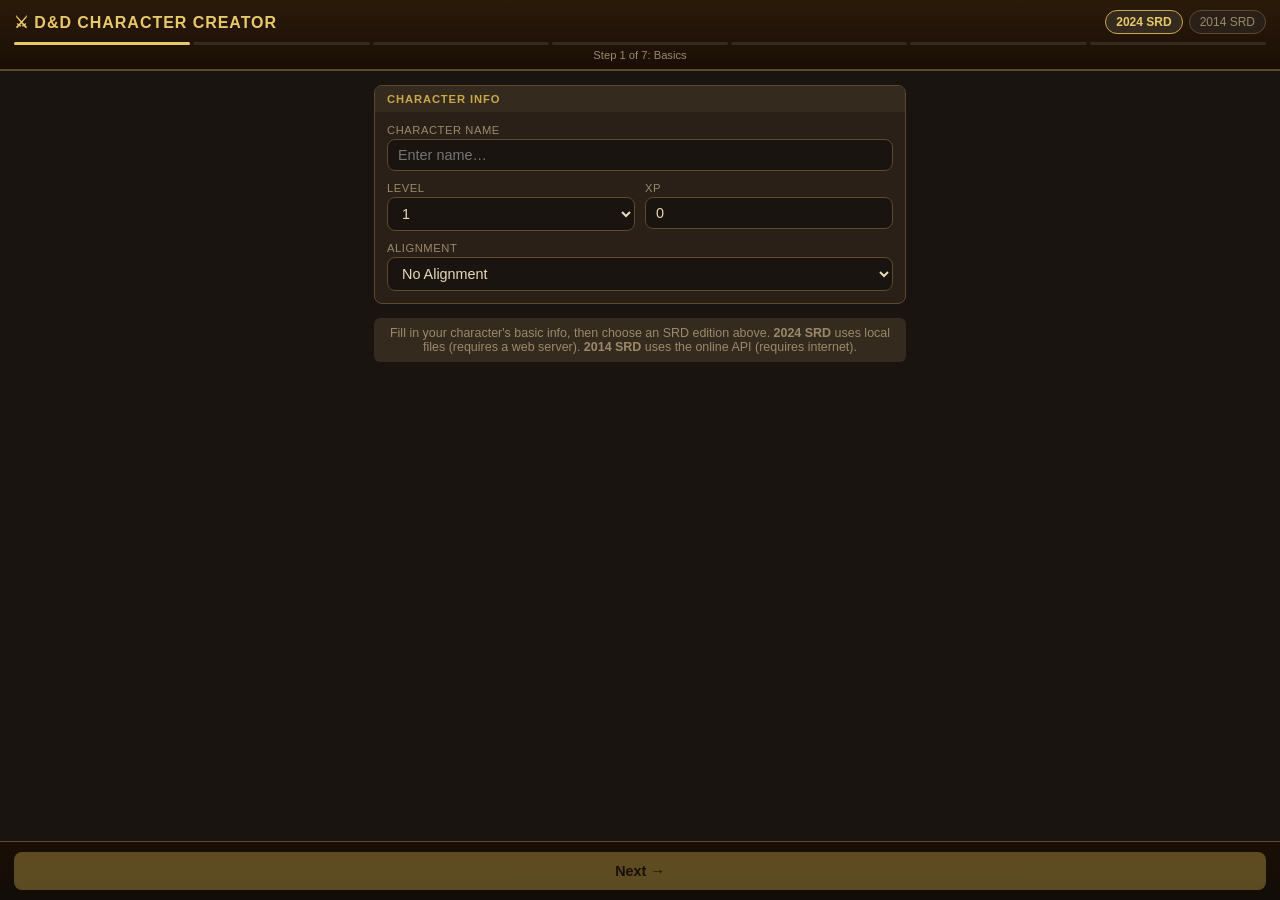
==== commit 003552a9: "feat(wizard): add point-buy skills, no-alignment default, origin feat selector, and starting equipme" ====
--- a/character-import-helper.html
+++ b/character-import-helper.html
@@ -166,6 +166,27 @@
 .nav-back{background:var(--surface2);border:1px solid var(--border);color:var(--text-muted)}
 .nav-next{background:var(--gold);color:#1a1410}
 .nav-next:disabled{opacity:.4;cursor:default}
+
+/* ── Skill mode toggle ── */
+.skill-mode-tog{display:flex;gap:5px;margin-bottom:9px}
+.smt{flex:1;padding:5px 8px;border:1px solid var(--border);border-radius:var(--radius);background:var(--surface);color:var(--text-muted);font-size:.76rem;cursor:pointer;text-align:center}
+.smt.active{background:var(--surface2);border-color:var(--gold);color:var(--gold-light);font-weight:600}
+.skill-chip.non-class{border-color:var(--spell);color:var(--spell-light)}
+.skill-chip.non-class .skill-dot{border-color:var(--spell)}
+.skill-chip.non-class.on{background:rgba(91,174,255,.1);border-color:var(--spell-light)}
+
+/* ── Starting equipment list ── */
+.eq-item-tog{display:flex;align-items:center;gap:8px;padding:5px 0;border-bottom:1px solid rgba(92,74,42,.2);cursor:pointer;user-select:none}
+.eq-item-tog:last-child{border-bottom:none}
+.eq-check{width:14px;height:14px;border-radius:3px;border:1px solid var(--border);background:var(--bg);flex-shrink:0;transition:background .15s}
+.eq-item-tog.on .eq-check{background:var(--gold);border-color:var(--gold)}
+.eq-item-label{font-size:.83rem;flex:1}
+.eq-item-qty-badge{font-size:.72rem;color:var(--text-muted)}
+
+/* ── Feat selector ── */
+.feat-card{background:var(--surface2);border:1px solid var(--gold);border-radius:var(--radius);padding:8px 10px;margin-top:8px}
+.feat-card-name{font-weight:700;font-size:.88rem;color:var(--gold-light);margin-bottom:3px}
+.feat-card-desc{font-size:.73rem;color:var(--text-muted);line-height:1.45}
 </style>
 </head>
 <body>
@@ -205,7 +226,7 @@
     </div>
     <div class="field"><label class="lbl">Alignment</label>
       <select class="sel" id="b-align" onchange="W.basic.alignment=this.value">
-        <option value="">— Select —</option>
+        <option value="No Alignment" selected>No Alignment</option>
         <option>Lawful Good</option><option>Neutral Good</option><option>Chaotic Good</option>
         <option>Lawful Neutral</option><option>True Neutral</option><option>Chaotic Neutral</option>
         <option>Lawful Evil</option><option>Neutral Evil</option><option>Chaotic Evil</option>
@@ -265,8 +286,19 @@
 
   <div id="cl-detail" style="display:none">
     <div class="sec"><div class="sec-t">Class Info</div><div class="sec-b" id="cl-info-body"></div></div>
-    <div class="sec"><div class="sec-t" id="cl-skill-title">Skill Proficiencies</div><div class="sec-b"><div class="skill-grid" id="cl-skill-grid"></div></div></div>
+    <div class="sec"><div class="sec-t" id="cl-skill-title">Skill Proficiencies</div><div class="sec-b">
+      <div class="skill-mode-tog">
+        <div class="smt active" id="smt-class" onclick="setSkillMode('class')">Class Skills</div>
+        <div class="smt" id="smt-free" onclick="setSkillMode('free')">Any Skill</div>
+      </div>
+      <div class="skill-grid" id="cl-skill-grid"></div>
+      <p class="hint" id="cl-skill-hint" style="margin-top:6px;display:none">Non-class skills shown in blue. Same pick limit applies.</p>
+    </div></div>
     <div class="sec"><div class="sec-t">Equipment Proficiencies</div><div class="sec-b"><div class="ep-grid" id="cl-equip-grid"></div></div></div>
+    <div class="sec" id="cl-start-equip-sec" style="display:none">
+      <div class="sec-t">Starting Equipment</div>
+      <div class="sec-b" id="cl-start-equip-body"></div>
+    </div>
   </div>
   <div id="cl-status"></div>
 </div>
@@ -287,7 +319,15 @@
       <p class="hint" style="margin-bottom:10px" id="bg-bonus-hint"></p>
       <div id="bg-bonus-ui"></div>
     </div></div>
+    <div class="sec" id="bg-feat-sec" style="display:none">
+      <div class="sec-t">Origin Feat</div>
+      <div class="sec-b" id="bg-feat-body"></div>
+    </div>
     <div class="sec"><div class="sec-t">Background Proficiencies</div><div class="sec-b" id="bg-profs-body"></div></div>
+    <div class="sec" id="bg-start-equip-sec" style="display:none">
+      <div class="sec-t">Starting Equipment</div>
+      <div class="sec-b" id="bg-start-equip-body"></div>
+    </div>
   </div>
   <div class="status" id="bg-status-none" style="display:none">No background selected — skills from background will be skipped.</div>
   <div id="bg-status"></div>
@@ -446,12 +486,30 @@
 const PB_COST = [0,1,2,3,4,5,0,7,0,9];
 const PB_TOTAL = 27;
 
+// Origin feats available at character creation (2024 SRD)
+const ORIGIN_FEATS = [
+  'Alert','Crafter','Healer','Lucky','Magic Initiate','Musician',
+  'Savage Attacker','Skilled','Tavern Brawler','Tough',
+];
+const FEAT_DESCRIPTIONS = {
+  'Alert': 'You gain a +5 bonus to Initiative. You cannot be surprised while conscious.',
+  'Crafter': 'You gain Tool Proficiency with three different Artisan\'s Tools of your choice.',
+  'Healer': 'When you use a Healer\'s Kit to stabilize a creature, it regains 1 HP. As an action, spend one use to restore 1d6 + 4 + creature\'s max hit dice HP.',
+  'Lucky': 'You have 3 Luck Points per Long Rest. Spend one to add a d20 to any attack roll, ability check, or saving throw.',
+  'Magic Initiate': 'Choose Cleric, Druid, or Wizard. Learn two cantrips and one 1st-level spell from that class\'s list. Regain the spell on a Long Rest.',
+  'Musician': 'Gain proficiency with three Musical Instruments of your choice. Grant Heroic Inspiration to allies who hear you play.',
+  'Savage Attacker': 'Once per turn, reroll a weapon\'s damage dice on a melee attack and use either result.',
+  'Skilled': 'Gain proficiency in any combination of three Skills or Tools of your choice.',
+  'Tavern Brawler': 'Unarmed Strikes deal 1d4 damage. Proficiency with improvised weapons. Grapple as a Bonus Action.',
+  'Tough': 'Hit Point maximum increases by 2 per character level, now and each time you gain a level.',
+};
+
 // ── State ──────────────────────────────────────────────────────────────────
 
 const W = {
   edition: '2024',
   step: 0,
-  basic: { name:'', level:1, alignment:'', xp:'0' },
+  basic: { name:'', level:1, alignment:'No Alignment', xp:'0' },
 
   // species
   speciesIndex: '',
@@ -468,13 +526,17 @@
   subclassIndex: '',
   subclassName: '',
   chosenSkills: [],
+  skillPickMode: 'class',                 // 'class' = class-list only, 'free' = any skill
   equipProfs: [],                         // array of group names (from CLASS_EQUIP)
   equipCustom: [],                        // extra custom prof names
+  classEquipment: [],                     // starting equipment items from class
 
   // background
   bgIndex: '',
   bgData: null,
   bgBonus: {big:'', small:''},
+  bgFeat: '',                             // chosen origin feat
+  bgEquipment: [],                        // starting equipment items from background
 
   // ability scores
   scoreMethod: 'manual',
@@ -618,6 +680,7 @@
     savingThrows: raw.saving_throws || [],
     skillChoices: raw.skill_choices || {choose:2,from:[]},
     subclasses: (raw.subclasses||[]).map(s=>({index:s.index, name:s.name})),
+    startingEquipment: (raw.starting_equipment||[]).map(e=>({...e, included:true})),
   };
 }
 
@@ -631,6 +694,11 @@
       skillChoices.from = opts.map(o=>o.item.name.replace('Skill: ',''));
     }
   }
+  const startingEquipment = (raw.starting_equipment||[]).map(e=>({
+    name: e.equipment?.name || '',
+    quantity: e.quantity || 1,
+    included: true,
+  })).filter(e=>e.name);
   return {
     index: raw.index,
     name: raw.name,
@@ -639,6 +707,7 @@
     savingThrows: (raw.saving_throws||[]).map(s=>s.index.toUpperCase()),
     skillChoices,
     subclasses: (raw.subclasses||[]).map(s=>({index:s.index, name:s.name})),
+    startingEquipment,
   };
 }
 
@@ -649,6 +718,7 @@
     else if (p.startsWith('Tool: ')) toolProfs.push(p.replace('Tool: ',''));
     else toolProfs.push(p);
   }
+  const startingEquipment = (raw.starting_equipment||[]).map(e=>({...e, included:true}));
   return {
     index: raw.index,
     name: raw.name,
@@ -656,6 +726,7 @@
     toolProfs,
     abilityScores: raw.ability_scores || null,  // eligible abilities for bonuses
     feat: raw.feat || '',
+    startingEquipment,
   };
 }
 
@@ -665,6 +736,11 @@
     if (p.name.startsWith('Skill: ')) skillProfs.push(p.name.replace('Skill: ',''));
     else toolProfs.push(p.name);
   }
+  const startingEquipment = (raw.starting_equipment||[]).map(e=>({
+    name: e.equipment?.name || e.item?.name || '',
+    quantity: e.quantity || 1,
+    included: true,
+  })).filter(e=>e.name);
   return {
     index: raw.index,
     name: raw.name,
@@ -672,6 +748,7 @@
     toolProfs,
     abilityScores: null,
     feat: '',
+    startingEquipment,
   };
 }
 
@@ -961,6 +1038,8 @@
     const eq = CLASS_EQUIP[idx] || {groups:[], custom:[]};
     W.equipProfs = [...eq.groups];
     W.equipCustom = [...eq.custom];
+    // Init starting equipment
+    W.classEquipment = (normalized.startingEquipment||[]).map(e=>({...e}));
     statusEl.innerHTML = '';
     renderClassDetail(normalized);
     updateNav();
@@ -986,19 +1065,21 @@
     el('cl-subclass-wrap').style.display = '';
   }
 
-  // Skills
-  const sc = cls.skillChoices;
-  el('cl-skill-title').textContent = `Skill Proficiencies (choose ${sc.choose})`;
-  const skillFrom = sc.from.length ? sc.from : ALL_SKILLS;
-  el('cl-skill-grid').innerHTML = skillFrom.map(s=>`
-    <div class="skill-chip" data-skill="${s}" onclick="toggleSkill(this,'${s}',${sc.choose})">
-      <div class="skill-dot"></div>${s}
-    </div>`).join('');
-
-  // Equipment
+  // Skills (using renderSkillGrid for skill-mode support)
+  renderSkillGrid(cls);
+
+  // Equipment proficiencies
   const allEq = [...W.equipProfs, ...W.equipCustom];
   el('cl-equip-grid').innerHTML = allEq.map(p=>`
     <div class="ep-chip on" data-prof="${p}" onclick="toggleEquipProf(this,'${p}')">${p}</div>`).join('');
+
+  // Starting equipment
+  if (W.classEquipment.length) {
+    el('cl-start-equip-sec').style.display = '';
+    renderEquipmentList('cl-start-equip-body', W.classEquipment, 'class');
+  } else {
+    el('cl-start-equip-sec').style.display = 'none';
+  }
 
   el('cl-detail').style.display = '';
 }
@@ -1021,6 +1102,54 @@
     if (eq.groups.includes(prof)) W.equipProfs.push(prof);
     else W.equipCustom.push(prof);
   }
+}
+
+function setSkillMode(mode) {
+  W.skillPickMode = mode;
+  el('smt-class').classList.toggle('active', mode==='class');
+  el('smt-free').classList.toggle('active', mode==='free');
+  el('cl-skill-hint').style.display = mode==='free' ? '' : 'none';
+  // Drop non-class skills from selection when switching back to class-only
+  if (mode==='class' && W.classData) {
+    const allowed = new Set(W.classData.skillChoices.from.length ? W.classData.skillChoices.from : ALL_SKILLS);
+    W.chosenSkills = W.chosenSkills.filter(s=>allowed.has(s));
+  }
+  if (W.classData) renderSkillGrid(W.classData);
+}
+
+function renderSkillGrid(cls) {
+  const sc = cls.skillChoices;
+  el('cl-skill-title').textContent = `Skill Proficiencies (choose ${sc.choose})`;
+  const classSkillSet = new Set(sc.from.length ? sc.from : ALL_SKILLS);
+  const skillFrom = W.skillPickMode === 'free' ? ALL_SKILLS : [...classSkillSet];
+  el('cl-skill-grid').innerHTML = skillFrom.map(s=>{
+    const isChosen = W.chosenSkills.includes(s);
+    const isNonClass = W.skillPickMode === 'free' && !classSkillSet.has(s);
+    return `<div class="skill-chip${isChosen?' on':''}${isNonClass?' non-class':''}"
+      data-skill="${s}" onclick="toggleSkill(this,'${s}',${sc.choose})">
+      <div class="skill-dot"></div>${s}
+    </div>`;
+  }).join('');
+}
+
+function renderEquipmentList(bodyId, items, source) {
+  if (!items.length) {
+    el(bodyId).innerHTML = '<p class="hint">No starting equipment listed.</p>';
+    return;
+  }
+  el(bodyId).innerHTML = items.map((item, i)=>`
+    <div class="eq-item-tog${item.included?' on':''}" onclick="toggleEquipItem('${source}',${i})">
+      <div class="eq-check"></div>
+      <span class="eq-item-label">${item.name}</span>
+      ${(item.quantity||1)>1?`<span class="eq-item-qty-badge">×${item.quantity}</span>`:''}
+    </div>`).join('');
+}
+
+function toggleEquipItem(source, i) {
+  const arr = source==='class' ? W.classEquipment : W.bgEquipment;
+  if (arr[i]) arr[i].included = !arr[i].included;
+  const bodyId = source==='class' ? 'cl-start-equip-body' : 'bg-start-equip-body';
+  renderEquipmentList(bodyId, arr, source);
 }
 
 // ── Background step ────────────────────────────────────────────────────────
@@ -1070,6 +1199,8 @@
       normalized = normalizeBackground2014(raw);
     }
     W.bgData = normalized;
+    W.bgFeat = normalized.feat || '';
+    W.bgEquipment = (normalized.startingEquipment||[]).map(e=>({...e}));
     statusEl.innerHTML = '';
     renderBackgroundDetail(normalized);
     updateNav();
@@ -1102,13 +1233,62 @@
     bonusSec.style.display = 'none';
   }
 
+  // Origin Feat (2024 only)
+  const featSec = el('bg-feat-sec');
+  if (W.edition === '2024' && bg.feat) {
+    featSec.style.display = '';
+    renderFeatSelector(bg.feat);
+  } else {
+    featSec.style.display = 'none';
+  }
+
   // Proficiencies
   let profsHtml = '';
   if (bg.skillProfs.length) profsHtml += '<p style="margin-bottom:6px">' + bg.skillProfs.map(s=>`<span class="badge-green">Skill: ${s}</span>`).join('') + '</p>';
   if (bg.toolProfs.length) profsHtml += '<p>' + bg.toolProfs.map(t=>`<span class="badge-blue">${t}</span>`).join('') + '</p>';
-  if (bg.feat) profsHtml += `<p class="hint" style="margin-top:6px">Origin Feat: <b>${bg.feat}</b> (add manually in the character sheet)</p>`;
   el('bg-profs-body').innerHTML = profsHtml || '<p class="hint">No listed proficiencies.</p>';
+
+  // Starting equipment
+  if (W.bgEquipment.length) {
+    el('bg-start-equip-sec').style.display = '';
+    renderEquipmentList('bg-start-equip-body', W.bgEquipment, 'bg');
+  } else {
+    el('bg-start-equip-sec').style.display = 'none';
+  }
+
   el('bg-detail').style.display = '';
+}
+
+function renderFeatSelector(defaultFeat) {
+  if (!W.bgFeat) W.bgFeat = defaultFeat;
+  const isCustom = W.bgFeat && !ORIGIN_FEATS.includes(W.bgFeat) && W.bgFeat !== '';
+  const selectVal = isCustom ? '__custom' : W.bgFeat;
+  const desc = FEAT_DESCRIPTIONS[W.bgFeat] || '';
+  el('bg-feat-body').innerHTML = `
+    <div class="field">
+      <label class="lbl">Selected Feat</label>
+      <select class="sel" id="feat-sel" onchange="onFeatChange(this.value)">
+        ${ORIGIN_FEATS.map(f=>`<option value="${f}"${f===selectVal?' selected':''}>${f}</option>`).join('')}
+        <option value="__custom"${selectVal==='__custom'?' selected':''}>Custom…</option>
+      </select>
+    </div>
+    ${isCustom?`<div class="field">
+      <label class="lbl">Custom Feat Name</label>
+      <input class="inp" id="feat-custom-inp" type="text" value="${isCustom?W.bgFeat:''}"
+        placeholder="Enter feat name…" oninput="W.bgFeat=this.value">
+    </div>`:''}
+    ${desc?`<div class="feat-card"><div class="feat-card-name">${W.bgFeat}</div><div class="feat-card-desc">${desc}</div></div>`:''}
+    <p class="hint" style="margin-top:6px">Default: <b>${defaultFeat}</b>. The feat will be added as a trait to your character sheet.</p>
+  `;
+}
+
+function onFeatChange(val) {
+  if (val === '__custom') {
+    W.bgFeat = '';
+  } else {
+    W.bgFeat = val;
+  }
+  if (W.bgData) renderFeatSelector(W.bgData.feat);
 }
 
 // ── Ability Scores step ────────────────────────────────────────────────────
@@ -1342,10 +1522,26 @@
   const equipProficiencies = [...W.equipProfs];
   const customEquipProfRows = [...W.equipCustom];
 
-  // Info traits from selected species traits
+  // Info traits from selected species traits + origin feat
   const allTraits = [...(sp?.traits||[]),...(W.subspeciesData?.traits||[])];
   const infoTraits = W.selectedTraits.sort((a,b)=>a-b).map(i=>allTraits[i]).filter(Boolean)
     .map(t=>({name:t.name, description:t.description||''}));
+  if (W.bgFeat) {
+    const featDesc = FEAT_DESCRIPTIONS[W.bgFeat] || '';
+    infoTraits.push({name:`${W.bgFeat} (Origin Feat)`, description: featDesc});
+  }
+
+  // Starting equipment (class + background, selected items only)
+  const equipmentItems = [
+    ...W.classEquipment.filter(e=>e.included),
+    ...W.bgEquipment.filter(e=>e.included),
+  ].map(e=>({
+    name: e.name,
+    quantity: e.quantity || 1,
+    weight: '',
+    cost: '',
+    category: '',
+  }));
 
   const form = {
     charName: W.basic.name.trim(),
@@ -1395,7 +1591,7 @@
     statMods: {ac:0,speed:0,initiative:0,spellatk:0,spelldc:0},
     damageResistances: {},
     maxSpellsPrepared: 0,
-    equipmentItems: [],
+    equipmentItems,
   };
 
   return {form, state};
@@ -1435,7 +1631,7 @@
   W.speciesData=null; W.speciesIndex=''; W.subspeciesData=null; W.subspeciesIndex='';
   W.classData=null; W.classIndex=''; W.bgData=null; W.bgIndex='';
   W.chosenSkills=[]; W.selectedTraits=[]; W.speciesBonus={big:'',small:''};
-  W.bgBonus={big:'',small:''};
+  W.bgBonus={big:'',small:''}; W.bgFeat=''; W.classEquipment=[]; W.bgEquipment=[];
   // Reset selects
   ['sp-sel','cl-sel','bg-sel'].forEach(id=>{ const s=el(id); if(s) s.innerHTML='<option>— Loading… —</option>'; });
   el('sp-detail').style.display='none';
